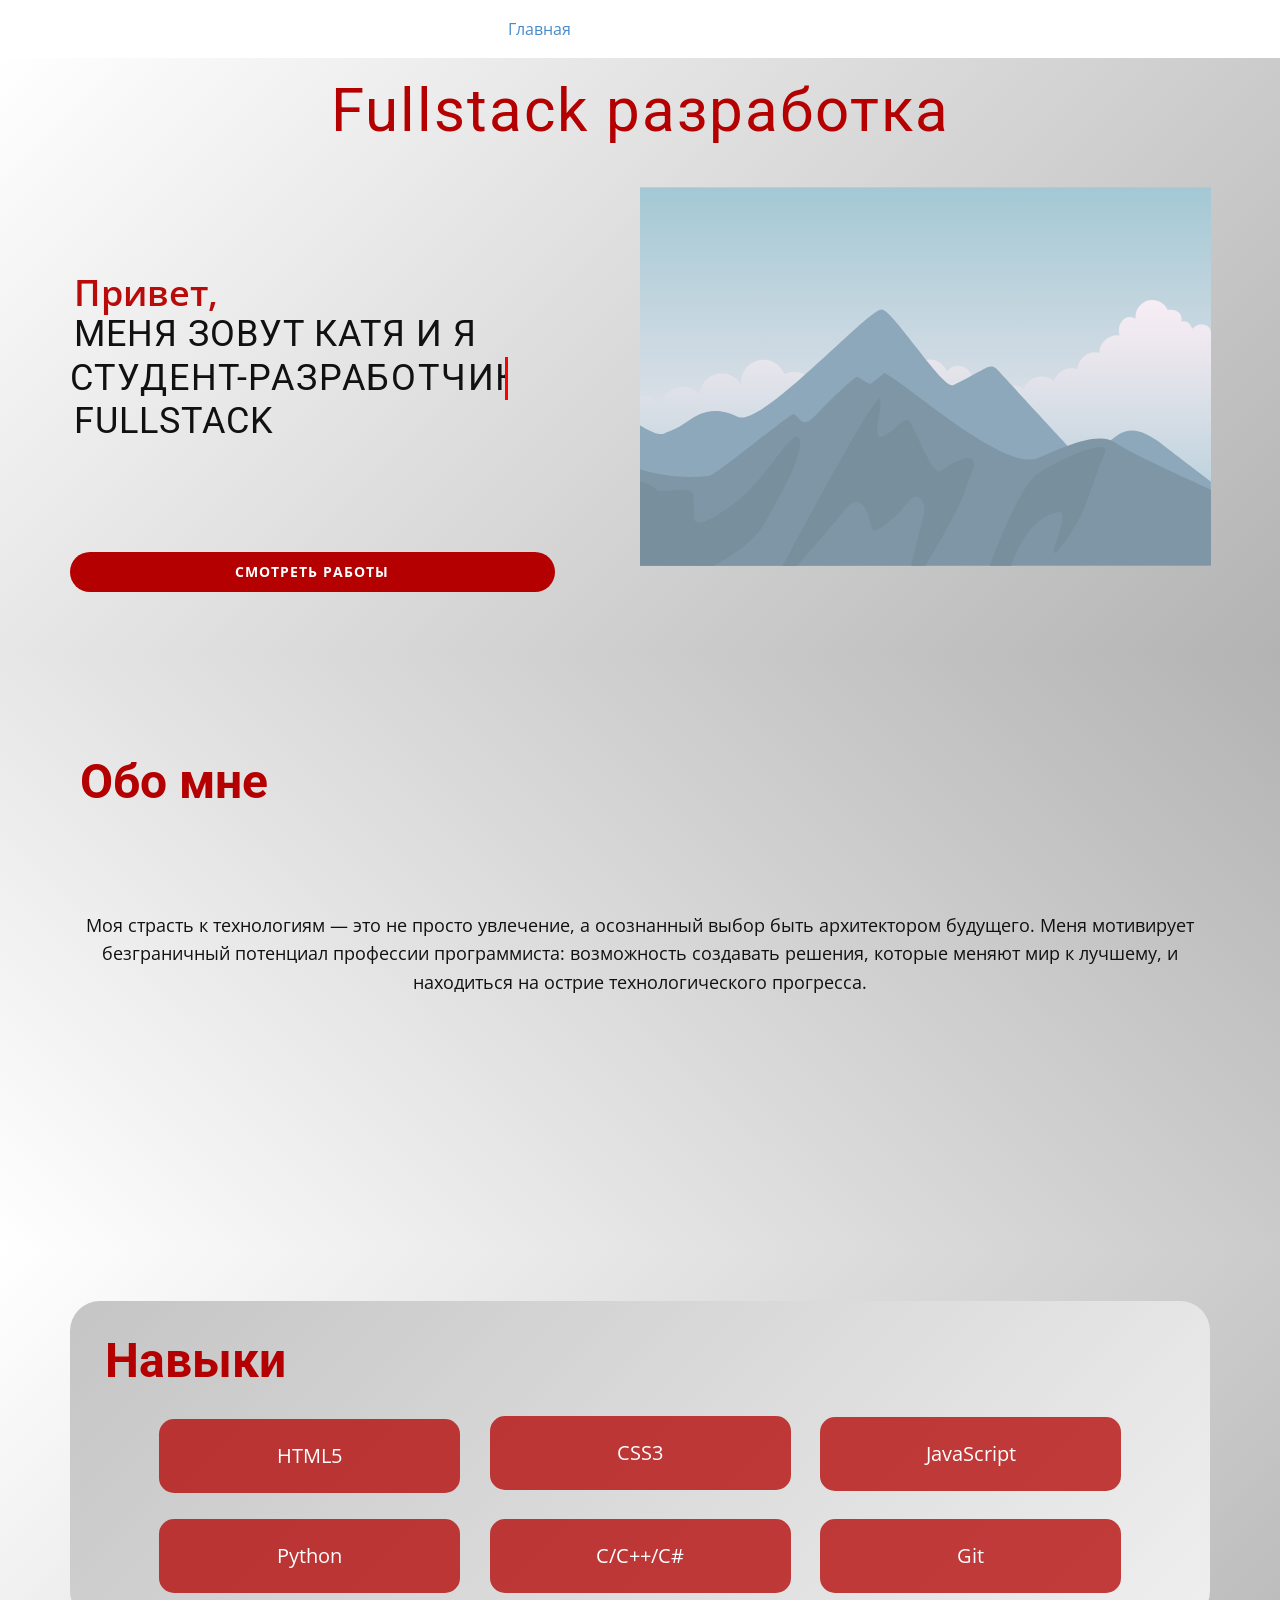
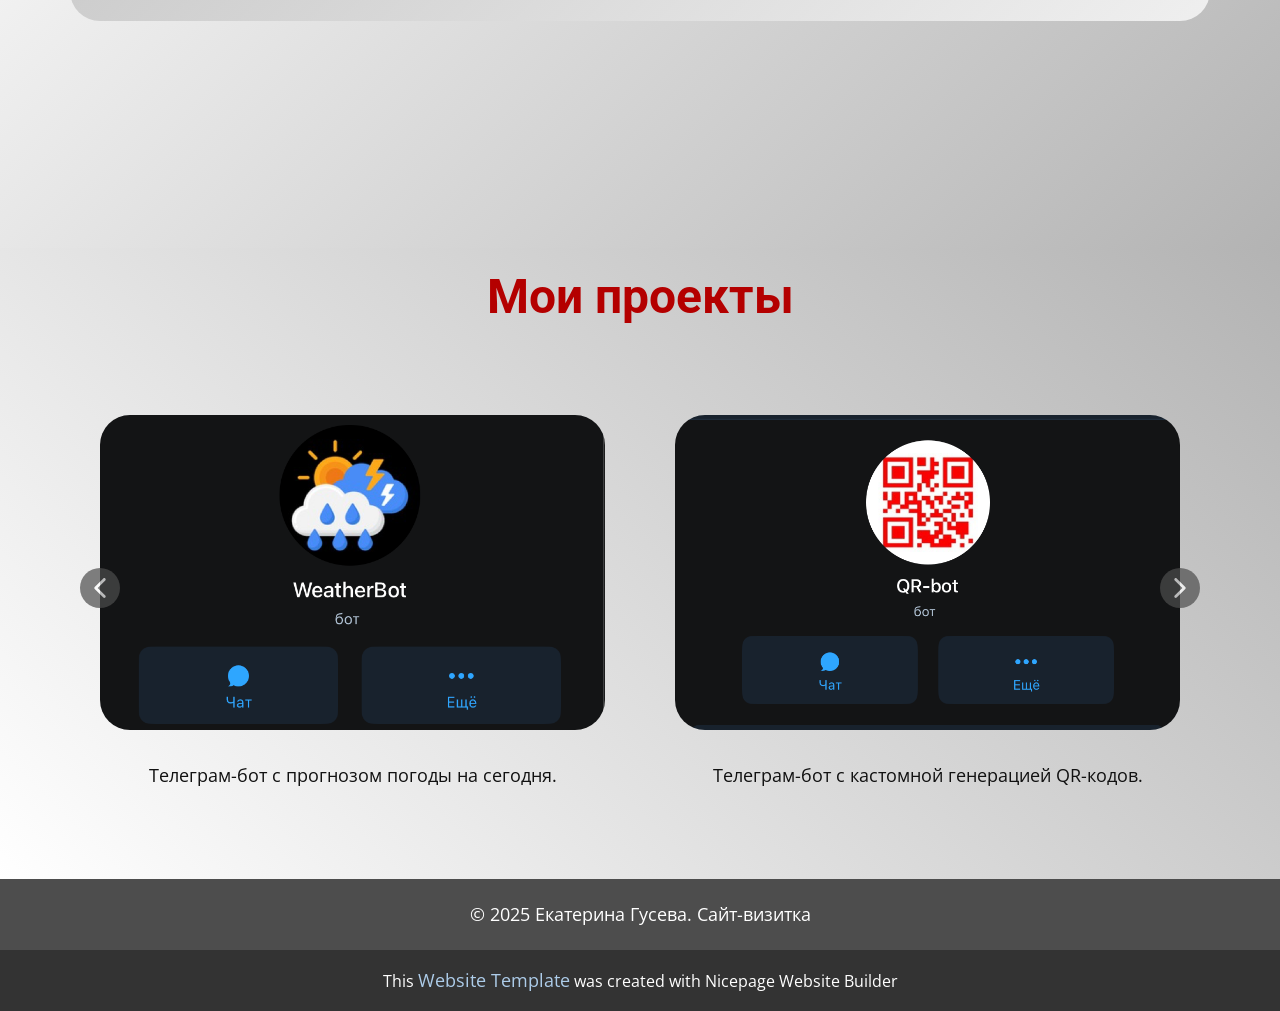
==== index.html @ 4cf1699b "add files" ====
<!DOCTYPE html>
<html style="font-size: 16px;" lang="ru"><head>
    <meta name="viewport" content="width=device-width, initial-scale=1.0">
    <meta charset="utf-8">
    <meta name="keywords" content="Fullstack разработка">
    <meta name="description" content="">
    <title>Главная</title>
    <link rel="stylesheet" href="nicepage.css" media="screen">
<link rel="stylesheet" href="index.css" media="screen">
    <script class="u-script" type="text/javascript" src="jquery.js" defer=""></script>
    <script class="u-script" type="text/javascript" src="nicepage.js" defer=""></script>
    <meta name="generator" content="Nicepage 7.12.8, nicepage.com">
    
    
    
    
    
    
    
    <link id="u-page-google-font" rel="stylesheet" href="https://fonts.googleapis.com/css2?display=swap&amp;family=Roboto:ital,wght@0,100;0,200;0,300;0,400;0,500;0,600;0,700;0,800;0,900;1,100;1,200;1,300;1,400;1,500;1,600;1,700;1,800;1,900&amp;family=Open+Sans:ital,wght@0,300;0,400;0,500;0,600;0,700;0,800;1,300;1,400;1,500;1,600;1,700;1,800">
    <script type="application/ld+json">{
		"@context": "http://schema.org",
		"@type": "Organization",
		"name": "Моя визитка"
}</script>
    <meta name="theme-color" content="#478ac9">
    <meta property="og:title" content="Главная">
    <meta property="og:type" content="website">
  <meta data-intl-tel-input-cdn-path="intlTelInput/"></head>
  <body data-home-page="Главная.html" data-home-page-title="Главная" data-path-to-root="./" data-include-products="false" class="u-body u-clearfix u-xl-mode" data-lang="ru"><header class="u-clearfix u-header u-header" id="header"><div class="u-clearfix u-sheet u-valign-middle-md u-valign-middle-sm u-valign-middle-xs u-sheet-1">
        <nav class="u-menu u-menu-one-level u-offcanvas u-menu-1" role="navigation" aria-label="Menu navigation">
          <div class="menu-collapse" style="font-size: 1rem; letter-spacing: 0px;">
            <a class="u-button-style u-custom-left-right-menu-spacing u-custom-padding-bottom u-custom-top-bottom-menu-spacing u-hamburger-link u-nav-link u-text-active-palette-1-base u-text-hover-palette-2-base" href="#" tabindex="-1" aria-label="Open menu" aria-controls="eabd">
              <svg class="u-svg-link" viewBox="0 0 24 24"><use xlink:href="#menu-hamburger"></use></svg>
              <svg class="u-svg-content" version="1.1" id="menu-hamburger" viewBox="0 0 16 16" x="0px" y="0px" xmlns:xlink="http://www.w3.org/1999/xlink" xmlns="http://www.w3.org/2000/svg"><g><rect y="1" width="16" height="2"></rect><rect y="7" width="16" height="2"></rect><rect y="13" width="16" height="2"></rect>
</g></svg>
            </a>
          </div>
          <div class="u-custom-menu u-nav-container">
            <ul class="u-nav u-unstyled u-nav-1" role="menubar"><li role="none" class="u-nav-item"><a role="menuitem" class="u-button-style u-nav-link u-text-active-palette-1-base u-text-hover-palette-2-base" href="./" style="padding: 10px 438px;">Главная</a>
</li></ul>
          </div>
          <div class="u-custom-menu u-nav-container-collapse" id="eabd" role="region" aria-label="Menu panel">
            <div class="u-black u-container-style u-inner-container-layout u-opacity u-opacity-95 u-sidenav">
              <div class="u-inner-container-layout u-sidenav-overflow">
                <div class="u-menu-close" tabindex="-1" aria-label="Close menu"></div>
                <ul class="u-align-center u-nav u-popupmenu-items u-unstyled u-nav-2" role="menubar"><li role="none" class="u-nav-item"><a role="menuitem" class="u-button-style u-nav-link" href="./">Главная</a>
</li></ul>
              </div>
            </div>
            <div class="u-black u-menu-overlay u-opacity u-opacity-70"></div>
          </div>
        </nav>
      </div></header>
    <section class="u-clearfix u-gradient u-section-1" id="block-1">
      <div class="u-clearfix u-sheet u-valign-top-xs u-sheet-1">
        <h1 class="u-align-center u-text u-text-color-var u-text-default u-text-1">Fullstack разработка</h1>
        <img class="u-expanded-width-xs u-image u-image-contain u-image-default u-image-1" src="images/50056fb9.svg" alt="" data-image-width="400" data-image-height="265">
        <h3 class="u-align-left u-custom-font u-text u-text-color-var u-text-font u-text-2"> Привет<span style="font-weight: 700;"></span>,
        </h3>
        <h3 class="u-align-left u-text u-text-3">МЕНЯ ЗОВУТ КАТЯ И Я<br>
          <br>FULLSTACK
        </h3>
        <h3 class="typewriter u-align-left u-text u-text-4"> СТУДЕНТ-РАЗРАБОТЧИК</h3>
        <a href="" class="u-border-none u-btn u-btn-round u-button-style u-custom-color-1 u-hover-palette-2-dark-1 u-radius u-btn-1">Смотреть работы </a>
      </div>
    </section>
    <section class="u-clearfix u-gradient u-section-2" id="block-3">
      <div class="u-clearfix u-sheet u-sheet-1">
        <h3 class="u-align-left u-text u-text-custom-color-1 u-text-1">Обо мне</h3>
        <p class="u-align-center u-heading-font u-text u-text-2"> Моя страсть к технологиям — это не просто увлечение, а осознанный выбор быть архитектором будущего. Меня мотивирует безграничный потенциал профессии программиста: возможность создавать решения, которые меняют мир к лучшему, и находиться на острие технологического прогресса.</p>
      </div>
    </section>
    <section class="u-clearfix u-gradient u-section-3" id="block-2">
      <div class="u-clearfix u-sheet u-valign-top-sm u-sheet-1">
        <div class="u-container-style u-expanded-width u-gradient u-group u-radius u-shape-round u-group-1">
          <div class="u-container-layout u-valign-bottom-xl u-container-layout-1">
            <h3 class="u-text u-text-custom-color-1 u-text-default u-text-1">Навыки</h3>
            <div class="u-color-var u-container-style u-group u-radius u-shape-round u-group-2">
              <div class="u-container-layout u-valign-middle u-container-layout-2">
                <p class="u-text u-text-body-alt-color u-text-default u-text-2">HTML5</p>
              </div>
            </div>
            <div class="u-color-var u-container-style u-group u-radius u-shape-round u-group-3">
              <div class="u-container-layout u-valign-middle u-container-layout-3">
                <p class="u-text u-text-body-alt-color u-text-default u-text-3">CSS3</p>
              </div>
            </div>
            <div class="u-color-var u-container-style u-group u-radius u-shape-round u-group-4">
              <div class="u-container-layout u-valign-middle u-container-layout-4">
                <p class="u-text u-text-body-alt-color u-text-default u-text-4">JavaScript</p>
              </div>
            </div>
            <div class="u-color-var u-container-style u-group u-radius u-shape-round u-group-5">
              <div class="u-container-layout u-valign-middle u-container-layout-5">
                <p class="u-text u-text-body-alt-color u-text-default u-text-5">Python</p>
              </div>
            </div>
            <div class="u-color-var u-container-style u-group u-radius u-shape-round u-group-6">
              <div class="u-container-layout u-valign-middle u-container-layout-6">
                <p class="u-text u-text-body-alt-color u-text-default u-text-6">C/C++/C# </p>
              </div>
            </div>
            <div class="u-color-var u-container-style u-group u-radius u-shape-round u-group-7">
              <div class="u-container-layout u-valign-middle u-container-layout-7">
                <p class="u-text u-text-body-alt-color u-text-default u-text-7">Git</p>
              </div>
            </div>
          </div>
        </div>
      </div>
    </section>
    <section class="u-clearfix u-gradient u-section-4" id="sec-6cac">
      <div class="u-clearfix u-sheet u-sheet-1">
        <h3 class="u-align-center u-text u-text-custom-color-1 u-text-1">Мои проекты</h3>
        <div class="u-expanded-width u-layout-horizontal u-list u-list-1">
          <div class="u-repeater u-repeater-1">
            <div class="u-container-style u-list-item u-repeater-item">
              <div class="u-container-layout u-similar-container u-valign-bottom u-container-layout-1">
                <img class="u-expanded-width u-image u-image-round u-radius u-image-1" alt="" data-image-width="861" data-image-height="1170" src="images/image.png">
                <p class="u-align-center u-text u-text-default u-text-2">Телеграм-бот с прогнозом погоды на сегодня.</p>
              </div>
            </div>
            <div class="u-container-style u-list-item u-repeater-item">
              <div class="u-container-layout u-similar-container u-valign-bottom u-container-layout-2">
                <img class="u-expanded-width u-image u-image-round u-radius u-image-2" alt="" data-image-width="978" data-image-height="789" src="images/2025-09-0815.02.47.png">
                <p class="u-align-center u-text u-text-default u-text-3">Телеграм-бот с кастомной генерацией QR-кодов.</p>
              </div>
            </div>
            <div class="u-container-style u-list-item u-repeater-item">
              <div class="u-container-layout u-similar-container u-valign-bottom u-container-layout-3">
                <img class="u-expanded-width u-image u-image-round u-radius u-image-3" alt="" data-image-width="400" data-image-height="265" src="images/default-image.jpg">
                <p class="u-align-center u-text u-text-default u-text-4">Пример текста. Кликните, чтобы выбрать элемент "Текст".</p>
              </div>
            </div>
            <div class="u-container-style u-list-item u-repeater-item">
              <div class="u-container-layout u-similar-container u-valign-bottom u-container-layout-4">
                <img class="u-expanded-width u-image u-image-round u-radius u-image-4" alt="" data-image-width="400" data-image-height="265" src="images/default-image.jpg">
                <p class="u-align-center u-text u-text-default u-text-5">Пример текста. Кликните, чтобы выбрать элемент "Текст".</p>
              </div>
            </div>
          </div>
          <a class="u-absolute-vcenter u-gallery-nav u-gallery-nav-prev u-grey-70 u-icon-circle u-opacity u-opacity-70 u-spacing-10 u-text-white u-gallery-nav-1" href="#" role="button"><span aria-hidden="true">
              <svg viewBox="0 0 451.847 451.847"><path d="M97.141,225.92c0-8.095,3.091-16.192,9.259-22.366L300.689,9.27c12.359-12.359,32.397-12.359,44.751,0
c12.354,12.354,12.354,32.388,0,44.748L173.525,225.92l171.903,171.909c12.354,12.354,12.354,32.391,0,44.744
c-12.354,12.365-32.386,12.365-44.745,0l-194.29-194.281C100.226,242.115,97.141,234.018,97.141,225.92z"></path></svg></span><span class="sr-only">
              <svg viewBox="0 0 451.847 451.847"><path d="M97.141,225.92c0-8.095,3.091-16.192,9.259-22.366L300.689,9.27c12.359-12.359,32.397-12.359,44.751,0
c12.354,12.354,12.354,32.388,0,44.748L173.525,225.92l171.903,171.909c12.354,12.354,12.354,32.391,0,44.744
c-12.354,12.365-32.386,12.365-44.745,0l-194.29-194.281C100.226,242.115,97.141,234.018,97.141,225.92z"></path></svg></span>
          </a>
          <a class="u-absolute-vcenter u-gallery-nav u-gallery-nav-next u-grey-70 u-icon-circle u-opacity u-opacity-70 u-spacing-10 u-text-white u-gallery-nav-2" href="#" role="button"><span aria-hidden="true">
              <svg viewBox="0 0 451.846 451.847"><path d="M345.441,248.292L151.154,442.573c-12.359,12.365-32.397,12.365-44.75,0c-12.354-12.354-12.354-32.391,0-44.744
L278.318,225.92L106.409,54.017c-12.354-12.359-12.354-32.394,0-44.748c12.354-12.359,32.391-12.359,44.75,0l194.287,194.284
c6.177,6.18,9.262,14.271,9.262,22.366C354.708,234.018,351.617,242.115,345.441,248.292z"></path></svg></span><span class="sr-only">
              <svg viewBox="0 0 451.846 451.847"><path d="M345.441,248.292L151.154,442.573c-12.359,12.365-32.397,12.365-44.75,0c-12.354-12.354-12.354-32.391,0-44.744
L278.318,225.92L106.409,54.017c-12.354-12.359-12.354-32.394,0-44.748c12.354-12.359,32.391-12.359,44.75,0l194.287,194.284
c6.177,6.18,9.262,14.271,9.262,22.366C354.708,234.018,351.617,242.115,345.441,248.292z"></path></svg></span>
          </a>
        </div>
      </div>
    </section>
    
    
    
    <footer class="u-align-center-md u-align-center-sm u-align-center-xs u-clearfix u-footer u-grey-70" id="footer"><div class="u-clearfix u-sheet u-valign-middle u-sheet-1">
        <p class="u-align-center-lg u-align-center-md u-align-center-xl u-text u-text-1">© 2025 Екатерина Гусева. Сайт-визитка </p>
      </div></footer>
    <section class="u-backlink u-clearfix u-grey-80"> This <a href="https://nicepage.com/website-templates">Website Template</a> was created with Nicepage Website Builder 
    </section>
  
</body></html>
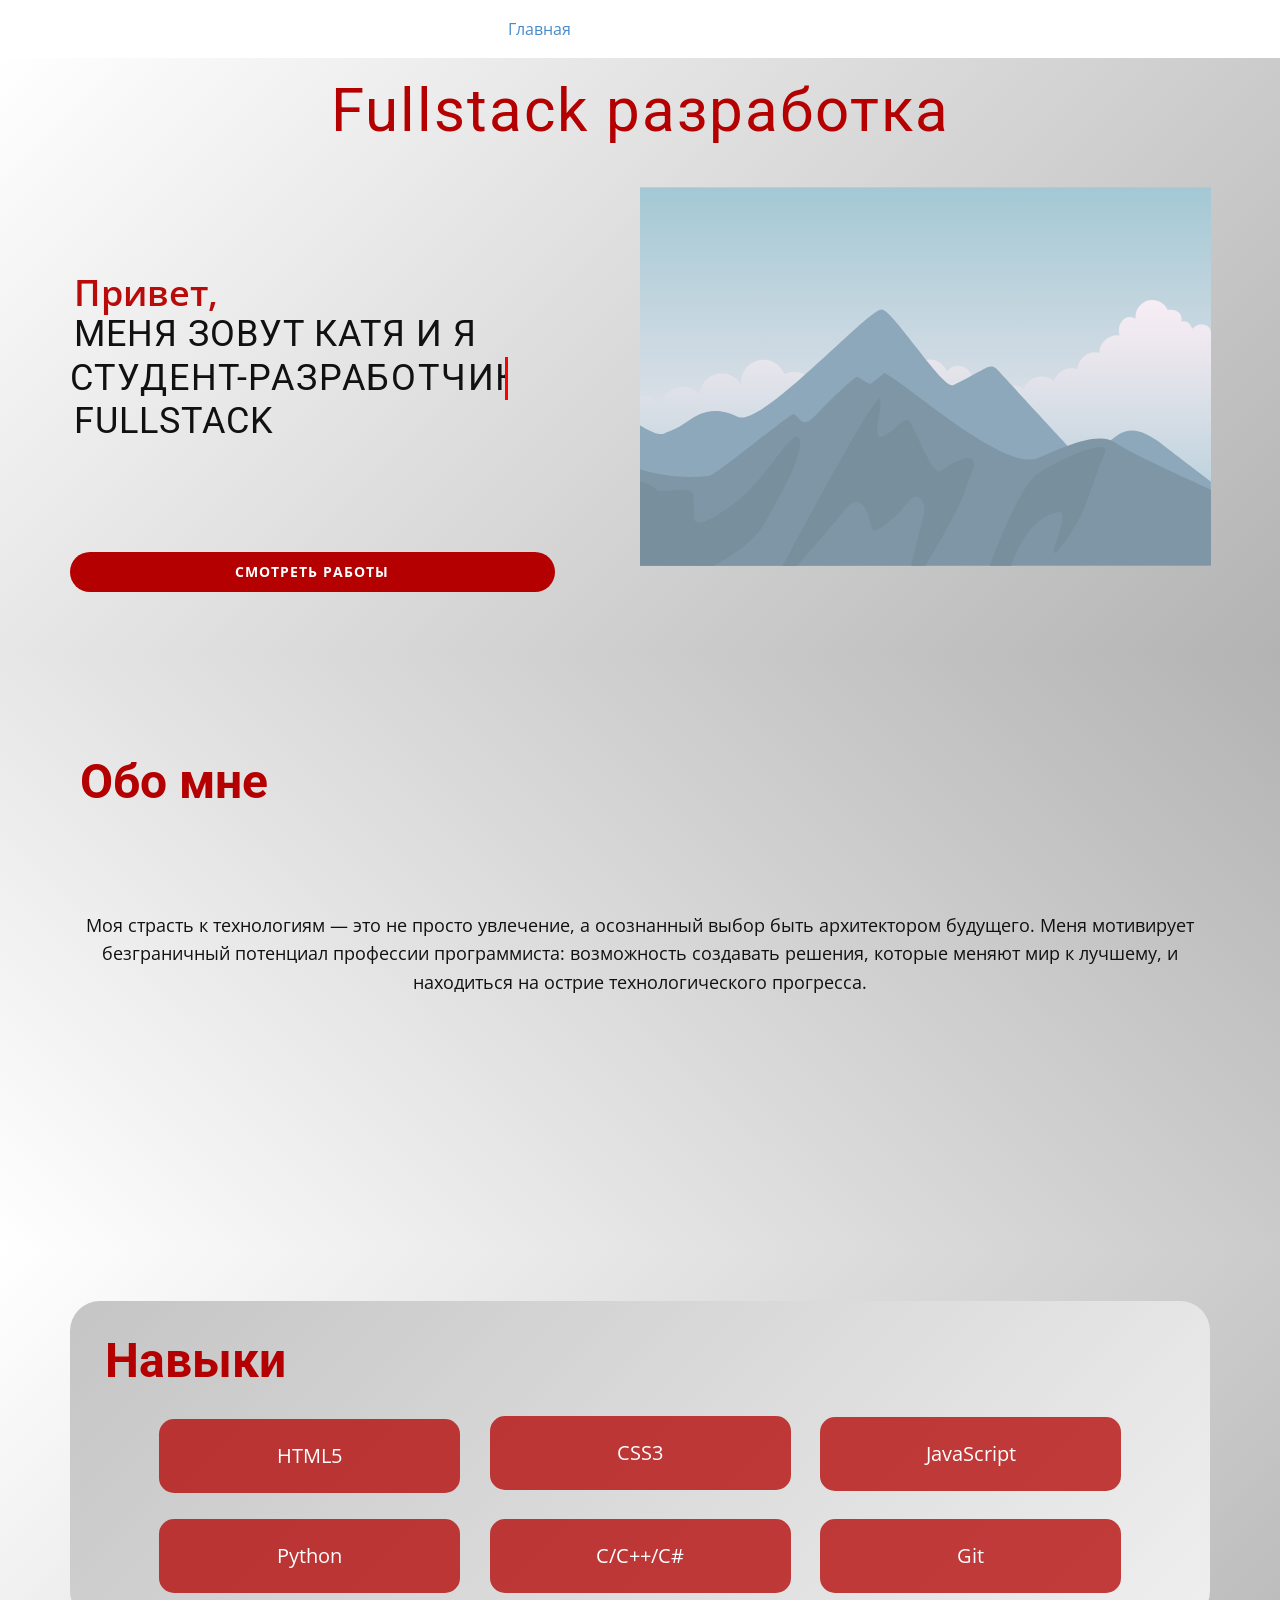
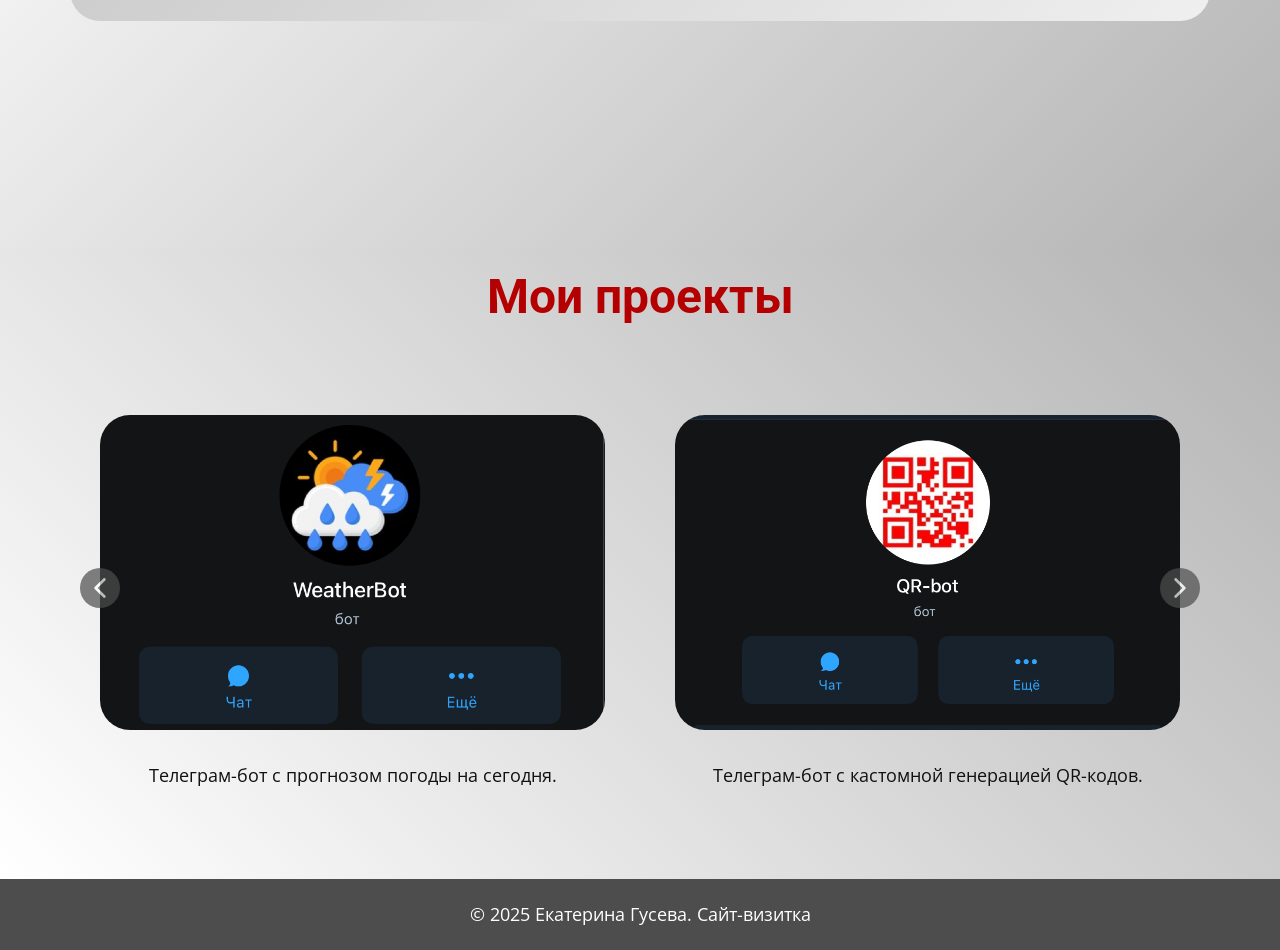
==== commit cd97c9d6: "Update index.html" ====
--- a/index.html
+++ b/index.html
@@ -165,7 +165,4 @@
     <footer class="u-align-center-md u-align-center-sm u-align-center-xs u-clearfix u-footer u-grey-70" id="footer"><div class="u-clearfix u-sheet u-valign-middle u-sheet-1">
         <p class="u-align-center-lg u-align-center-md u-align-center-xl u-text u-text-1">© 2025 Екатерина Гусева. Сайт-визитка </p>
       </div></footer>
-    <section class="u-backlink u-clearfix u-grey-80"> This <a href="https://nicepage.com/website-templates">Website Template</a> was created with Nicepage Website Builder 
-    </section>
-  
-</body></html>+</body></html>
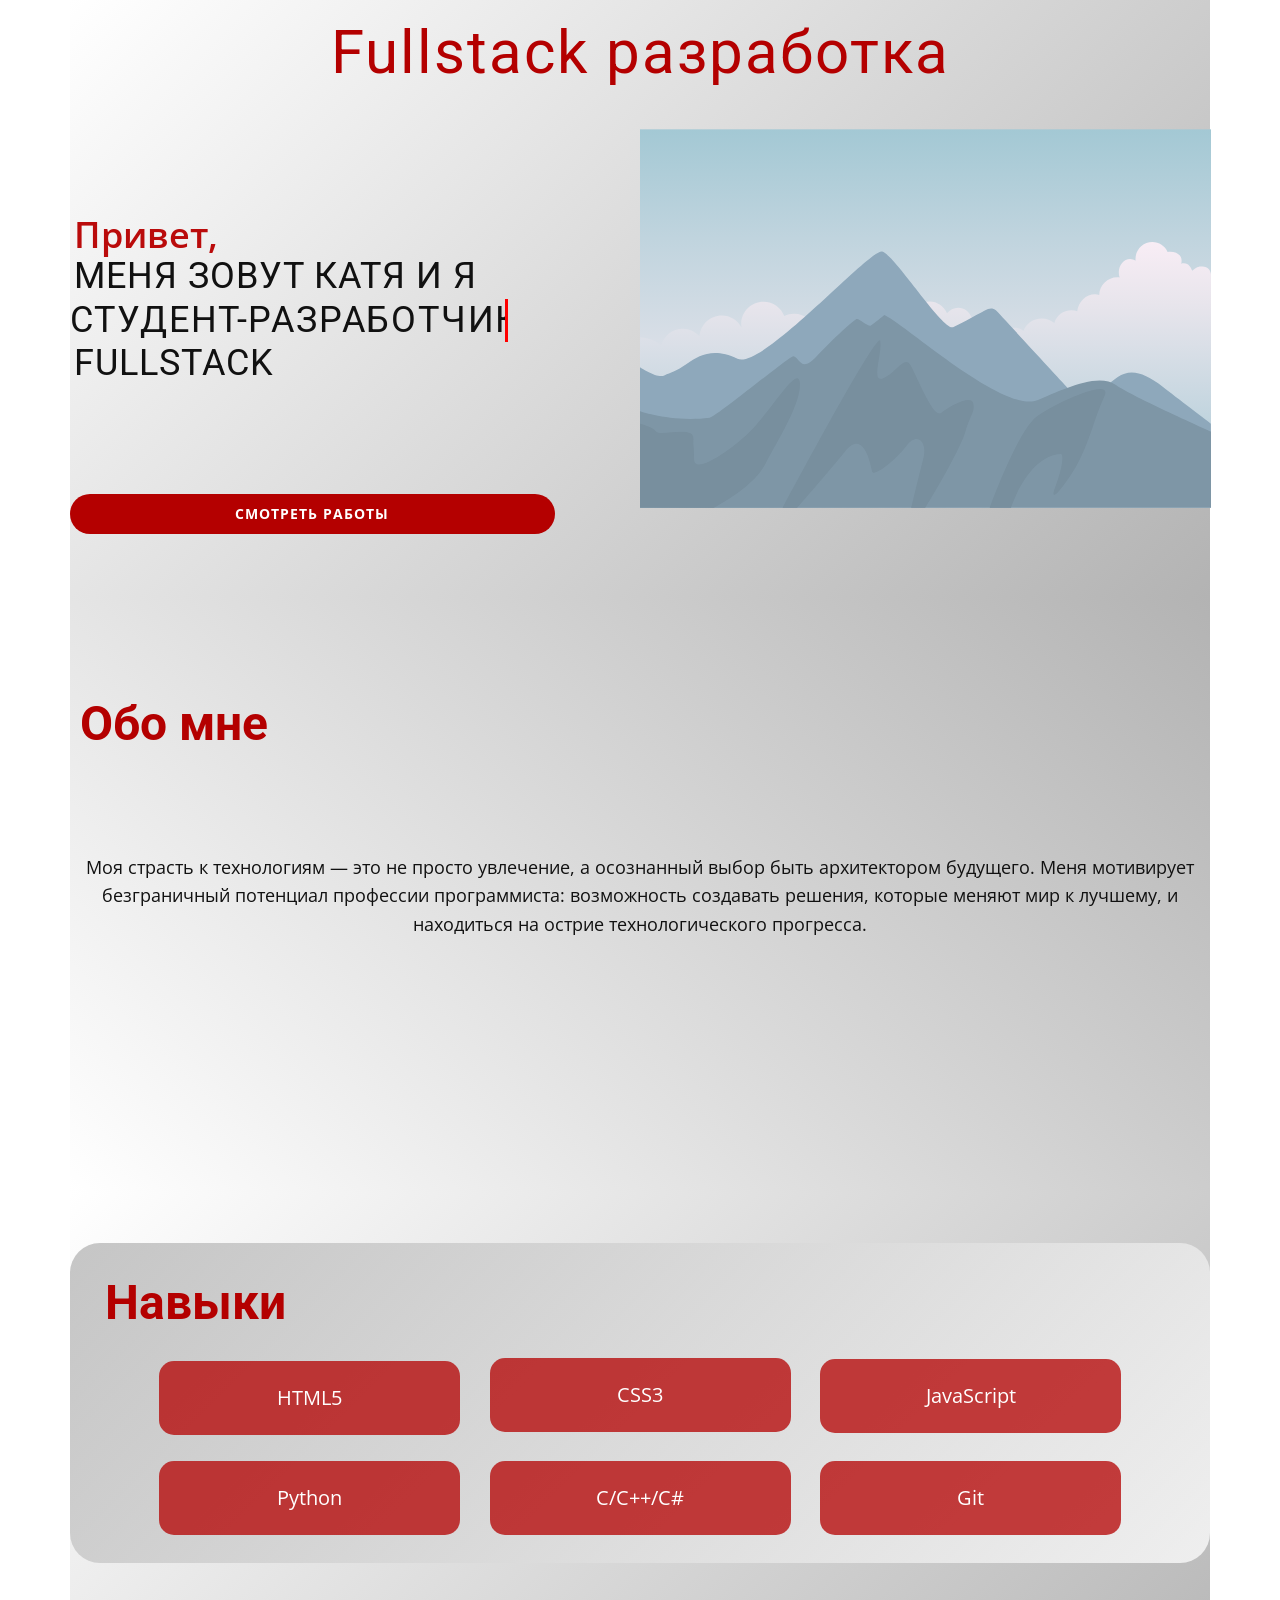
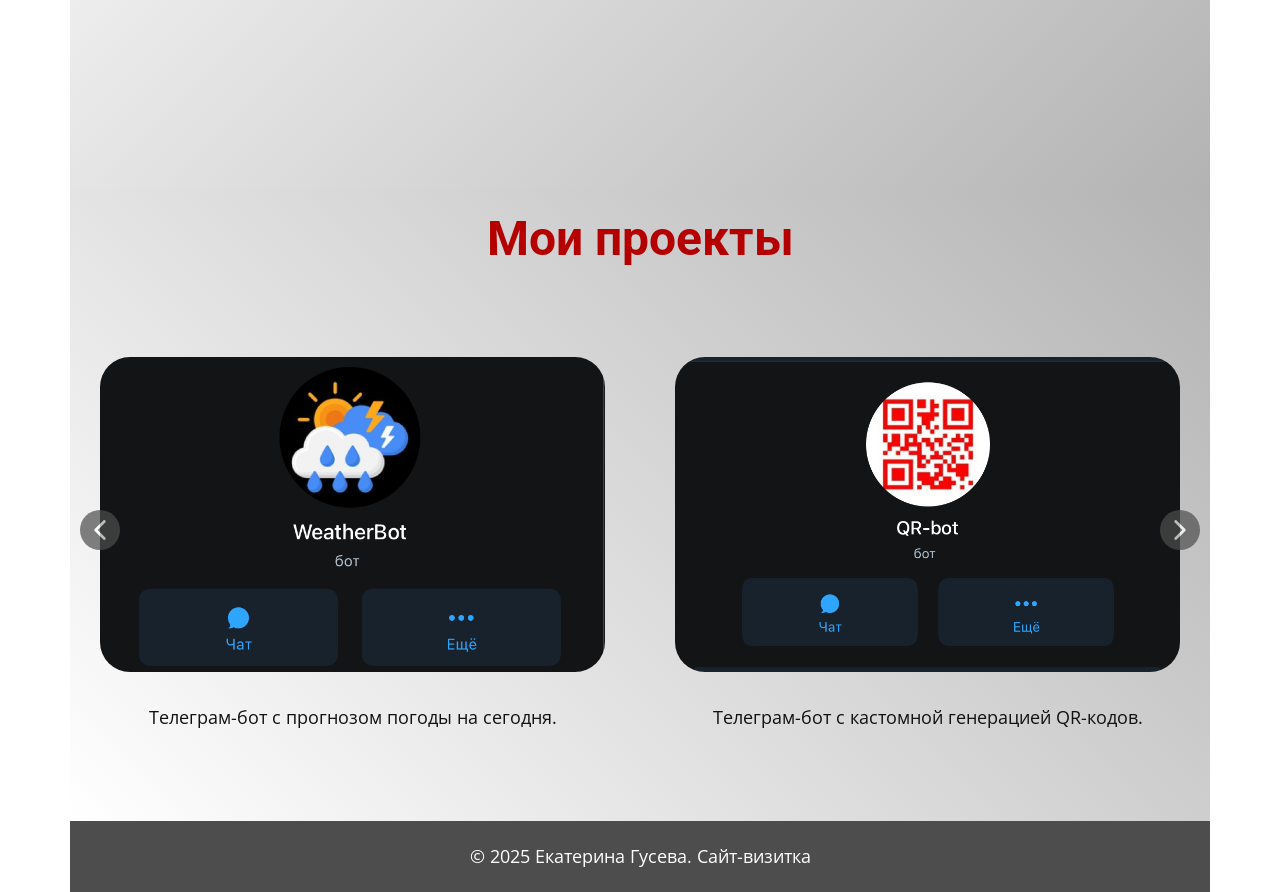
==== commit a62d5ae3: "Update index.html" ====
--- a/index.html
+++ b/index.html
@@ -28,30 +28,6 @@
     <meta property="og:type" content="website">
   <meta data-intl-tel-input-cdn-path="intlTelInput/"></head>
   <body data-home-page="Главная.html" data-home-page-title="Главная" data-path-to-root="./" data-include-products="false" class="u-body u-clearfix u-xl-mode" data-lang="ru"><header class="u-clearfix u-header u-header" id="header"><div class="u-clearfix u-sheet u-valign-middle-md u-valign-middle-sm u-valign-middle-xs u-sheet-1">
-        <nav class="u-menu u-menu-one-level u-offcanvas u-menu-1" role="navigation" aria-label="Menu navigation">
-          <div class="menu-collapse" style="font-size: 1rem; letter-spacing: 0px;">
-            <a class="u-button-style u-custom-left-right-menu-spacing u-custom-padding-bottom u-custom-top-bottom-menu-spacing u-hamburger-link u-nav-link u-text-active-palette-1-base u-text-hover-palette-2-base" href="#" tabindex="-1" aria-label="Open menu" aria-controls="eabd">
-              <svg class="u-svg-link" viewBox="0 0 24 24"><use xlink:href="#menu-hamburger"></use></svg>
-              <svg class="u-svg-content" version="1.1" id="menu-hamburger" viewBox="0 0 16 16" x="0px" y="0px" xmlns:xlink="http://www.w3.org/1999/xlink" xmlns="http://www.w3.org/2000/svg"><g><rect y="1" width="16" height="2"></rect><rect y="7" width="16" height="2"></rect><rect y="13" width="16" height="2"></rect>
-</g></svg>
-            </a>
-          </div>
-          <div class="u-custom-menu u-nav-container">
-            <ul class="u-nav u-unstyled u-nav-1" role="menubar"><li role="none" class="u-nav-item"><a role="menuitem" class="u-button-style u-nav-link u-text-active-palette-1-base u-text-hover-palette-2-base" href="./" style="padding: 10px 438px;">Главная</a>
-</li></ul>
-          </div>
-          <div class="u-custom-menu u-nav-container-collapse" id="eabd" role="region" aria-label="Menu panel">
-            <div class="u-black u-container-style u-inner-container-layout u-opacity u-opacity-95 u-sidenav">
-              <div class="u-inner-container-layout u-sidenav-overflow">
-                <div class="u-menu-close" tabindex="-1" aria-label="Close menu"></div>
-                <ul class="u-align-center u-nav u-popupmenu-items u-unstyled u-nav-2" role="menubar"><li role="none" class="u-nav-item"><a role="menuitem" class="u-button-style u-nav-link" href="./">Главная</a>
-</li></ul>
-              </div>
-            </div>
-            <div class="u-black u-menu-overlay u-opacity u-opacity-70"></div>
-          </div>
-        </nav>
-      </div></header>
     <section class="u-clearfix u-gradient u-section-1" id="block-1">
       <div class="u-clearfix u-sheet u-valign-top-xs u-sheet-1">
         <h1 class="u-align-center u-text u-text-color-var u-text-default u-text-1">Fullstack разработка</h1>
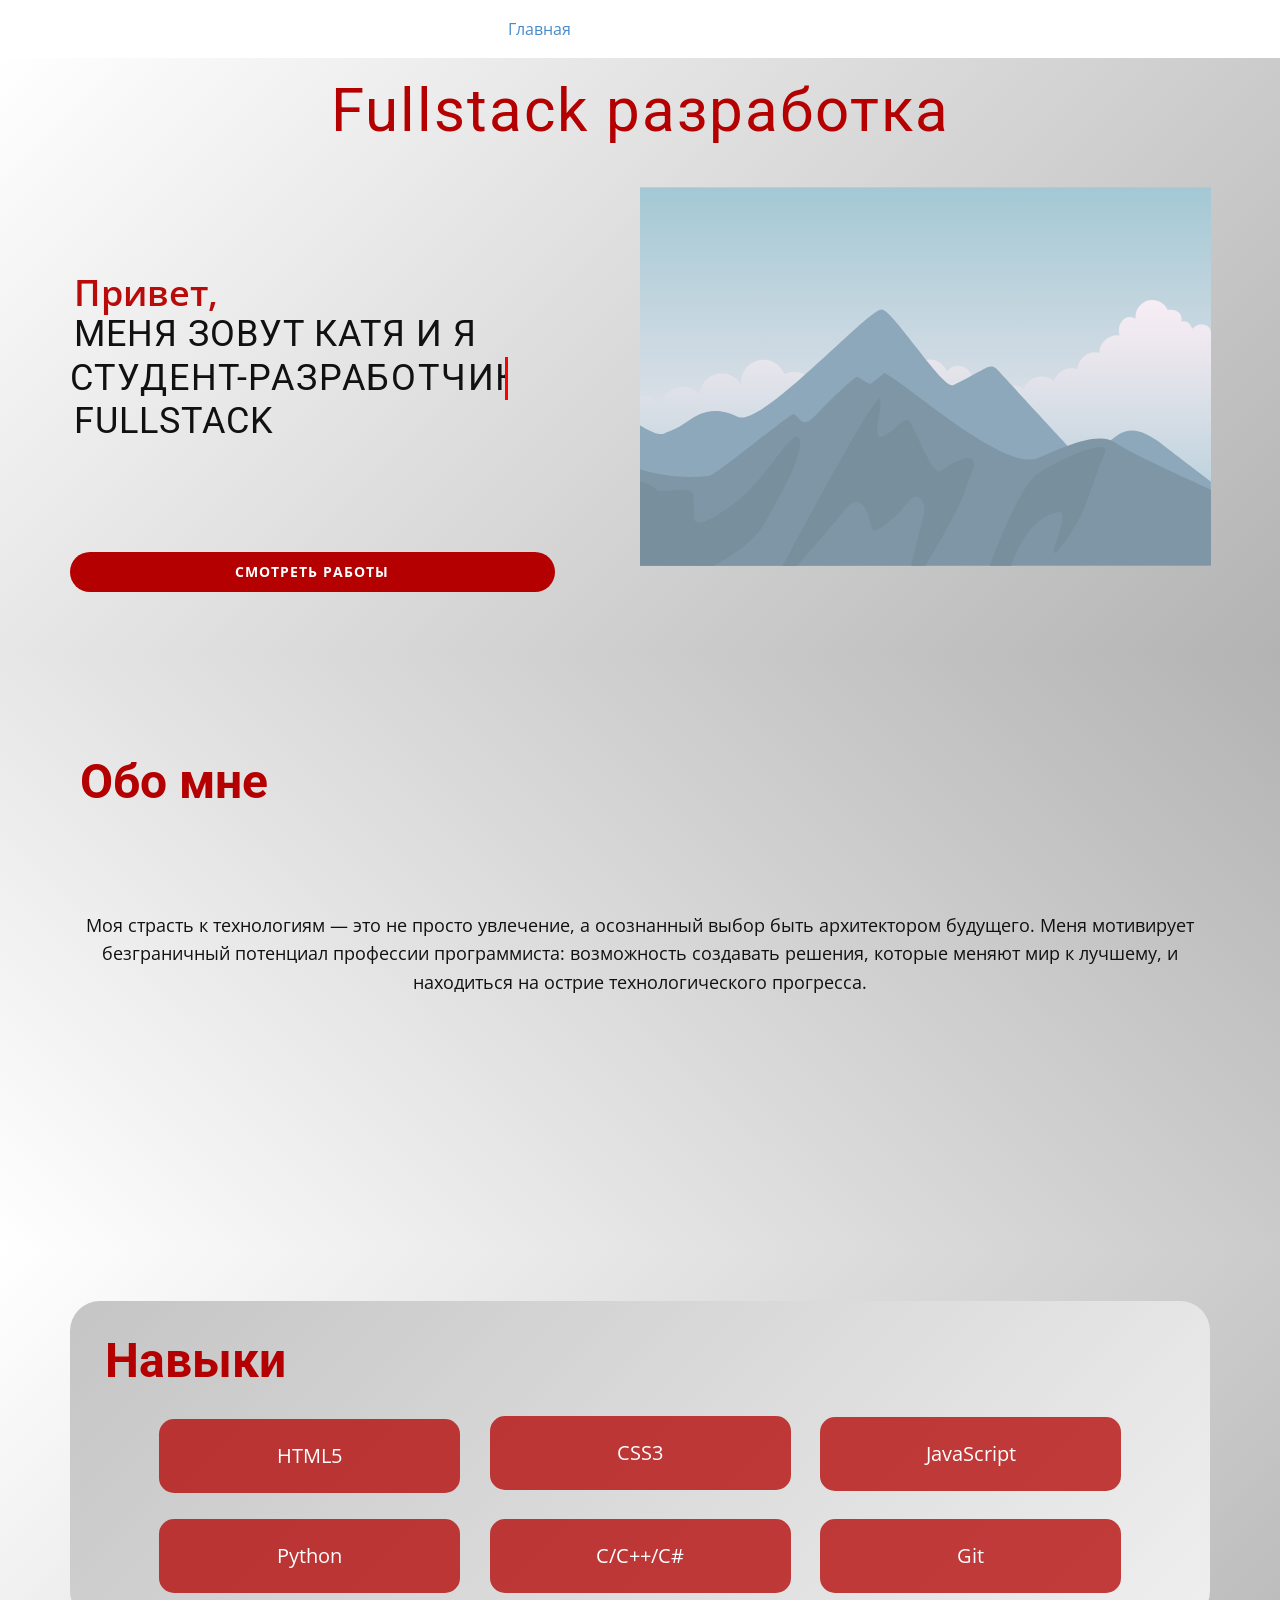
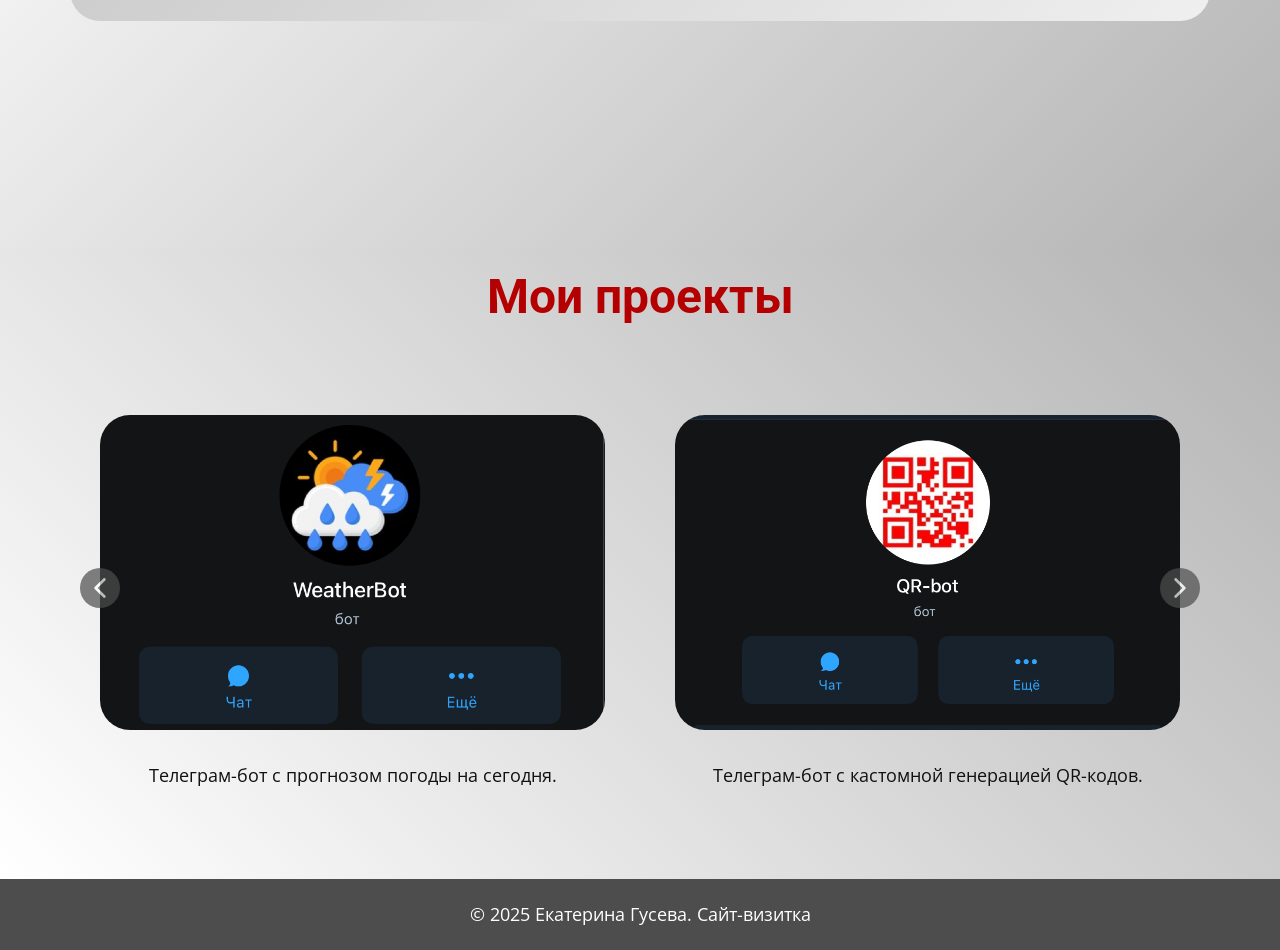
==== commit 25be6e47: "Revert index.html" ====
--- a/index.html
+++ b/index.html
@@ -28,7 +28,31 @@
     <meta property="og:type" content="website">
   <meta data-intl-tel-input-cdn-path="intlTelInput/"></head>
   <body data-home-page="Главная.html" data-home-page-title="Главная" data-path-to-root="./" data-include-products="false" class="u-body u-clearfix u-xl-mode" data-lang="ru"><header class="u-clearfix u-header u-header" id="header"><div class="u-clearfix u-sheet u-valign-middle-md u-valign-middle-sm u-valign-middle-xs u-sheet-1">
-    <section class="u-clearfix u-gradient u-section-1" id="block-1">
+    <nav class="u-menu u-menu-one-level u-offcanvas u-menu-1" role="navigation" aria-label="Menu navigation">
+          <div class="menu-collapse" style="font-size: 1rem; letter-spacing: 0px;">
+            <a class="u-button-style u-custom-left-right-menu-spacing u-custom-padding-bottom u-custom-top-bottom-menu-spacing u-hamburger-link u-nav-link u-text-active-palette-1-base u-text-hover-palette-2-base" href="#" tabindex="-1" aria-label="Open menu" aria-controls="eabd">
+              <svg class="u-svg-link" viewBox="0 0 24 24"><use xlink:href="#menu-hamburger"></use></svg>
+              <svg class="u-svg-content" version="1.1" id="menu-hamburger" viewBox="0 0 16 16" x="0px" y="0px" xmlns:xlink="http://www.w3.org/1999/xlink" xmlns="http://www.w3.org/2000/svg"><g><rect y="1" width="16" height="2"></rect><rect y="7" width="16" height="2"></rect><rect y="13" width="16" height="2"></rect>
+</g></svg>
+            </a>
+          </div>
+          <div class="u-custom-menu u-nav-container">
+            <ul class="u-nav u-unstyled u-nav-1" role="menubar"><li role="none" class="u-nav-item"><a role="menuitem" class="u-button-style u-nav-link u-text-active-palette-1-base u-text-hover-palette-2-base" href="./" style="padding: 10px 438px;">Главная</a>
+</li></ul>
+          </div>
+          <div class="u-custom-menu u-nav-container-collapse" id="eabd" role="region" aria-label="Menu panel">
+            <div class="u-black u-container-style u-inner-container-layout u-opacity u-opacity-95 u-sidenav">
+              <div class="u-inner-container-layout u-sidenav-overflow">
+                <div class="u-menu-close" tabindex="-1" aria-label="Close menu"></div>
+                <ul class="u-align-center u-nav u-popupmenu-items u-unstyled u-nav-2" role="menubar"><li role="none" class="u-nav-item"><a role="menuitem" class="u-button-style u-nav-link" href="./">Главная</a>
+</li></ul>
+              </div>
+            </div>
+            <div class="u-black u-menu-overlay u-opacity u-opacity-70"></div>
+          </div>
+        </nav>
+      </div></header>
+	  <section class="u-clearfix u-gradient u-section-1" id="block-1">
       <div class="u-clearfix u-sheet u-valign-top-xs u-sheet-1">
         <h1 class="u-align-center u-text u-text-color-var u-text-default u-text-1">Fullstack разработка</h1>
         <img class="u-expanded-width-xs u-image u-image-contain u-image-default u-image-1" src="images/50056fb9.svg" alt="" data-image-width="400" data-image-height="265">
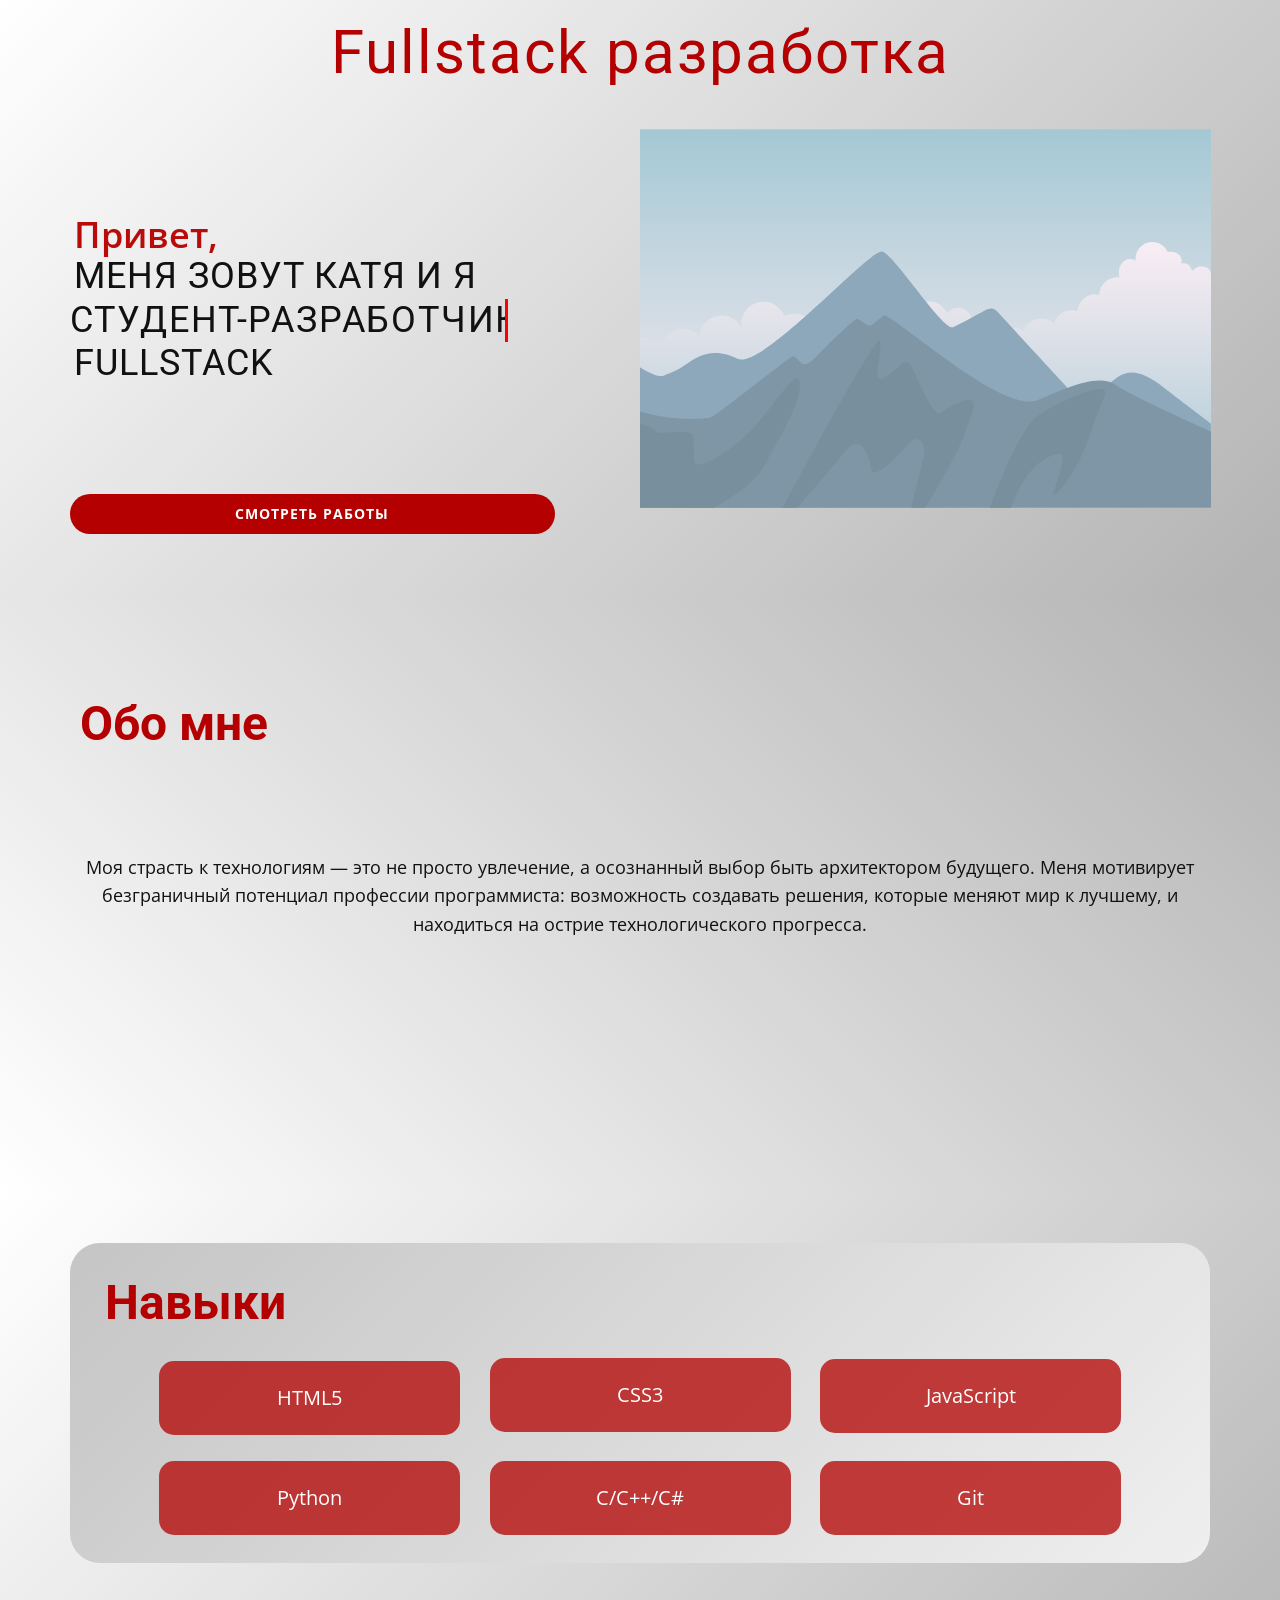
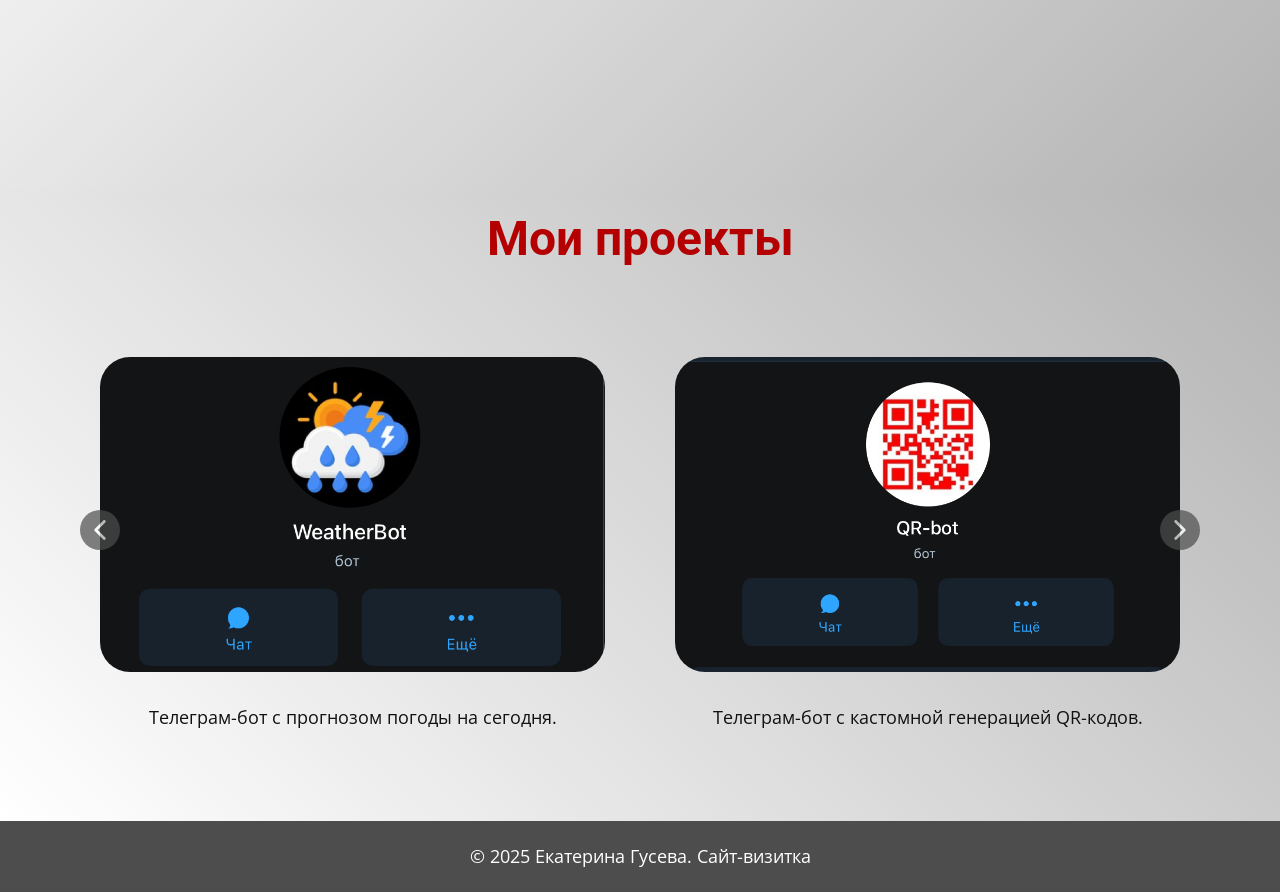
==== commit 7e75945f: "Update index.html" ====
--- a/index.html
+++ b/index.html
@@ -27,32 +27,8 @@
     <meta property="og:title" content="Главная">
     <meta property="og:type" content="website">
   <meta data-intl-tel-input-cdn-path="intlTelInput/"></head>
-  <body data-home-page="Главная.html" data-home-page-title="Главная" data-path-to-root="./" data-include-products="false" class="u-body u-clearfix u-xl-mode" data-lang="ru"><header class="u-clearfix u-header u-header" id="header"><div class="u-clearfix u-sheet u-valign-middle-md u-valign-middle-sm u-valign-middle-xs u-sheet-1">
-    <nav class="u-menu u-menu-one-level u-offcanvas u-menu-1" role="navigation" aria-label="Menu navigation">
-          <div class="menu-collapse" style="font-size: 1rem; letter-spacing: 0px;">
-            <a class="u-button-style u-custom-left-right-menu-spacing u-custom-padding-bottom u-custom-top-bottom-menu-spacing u-hamburger-link u-nav-link u-text-active-palette-1-base u-text-hover-palette-2-base" href="#" tabindex="-1" aria-label="Open menu" aria-controls="eabd">
-              <svg class="u-svg-link" viewBox="0 0 24 24"><use xlink:href="#menu-hamburger"></use></svg>
-              <svg class="u-svg-content" version="1.1" id="menu-hamburger" viewBox="0 0 16 16" x="0px" y="0px" xmlns:xlink="http://www.w3.org/1999/xlink" xmlns="http://www.w3.org/2000/svg"><g><rect y="1" width="16" height="2"></rect><rect y="7" width="16" height="2"></rect><rect y="13" width="16" height="2"></rect>
-</g></svg>
-            </a>
-          </div>
-          <div class="u-custom-menu u-nav-container">
-            <ul class="u-nav u-unstyled u-nav-1" role="menubar"><li role="none" class="u-nav-item"><a role="menuitem" class="u-button-style u-nav-link u-text-active-palette-1-base u-text-hover-palette-2-base" href="./" style="padding: 10px 438px;">Главная</a>
-</li></ul>
-          </div>
-          <div class="u-custom-menu u-nav-container-collapse" id="eabd" role="region" aria-label="Menu panel">
-            <div class="u-black u-container-style u-inner-container-layout u-opacity u-opacity-95 u-sidenav">
-              <div class="u-inner-container-layout u-sidenav-overflow">
-                <div class="u-menu-close" tabindex="-1" aria-label="Close menu"></div>
-                <ul class="u-align-center u-nav u-popupmenu-items u-unstyled u-nav-2" role="menubar"><li role="none" class="u-nav-item"><a role="menuitem" class="u-button-style u-nav-link" href="./">Главная</a>
-</li></ul>
-              </div>
-            </div>
-            <div class="u-black u-menu-overlay u-opacity u-opacity-70"></div>
-          </div>
-        </nav>
-      </div></header>
-	  <section class="u-clearfix u-gradient u-section-1" id="block-1">
+  <body data-home-page="Главная.html" data-home-page-title="Главная" data-path-to-root="./" data-include-products="false" class="u-body u-clearfix u-xl-mode" data-lang="ru">
+    <section class="u-clearfix u-gradient u-section-1" id="block-1">
       <div class="u-clearfix u-sheet u-valign-top-xs u-sheet-1">
         <h1 class="u-align-center u-text u-text-color-var u-text-default u-text-1">Fullstack разработка</h1>
         <img class="u-expanded-width-xs u-image u-image-contain u-image-default u-image-1" src="images/50056fb9.svg" alt="" data-image-width="400" data-image-height="265">
